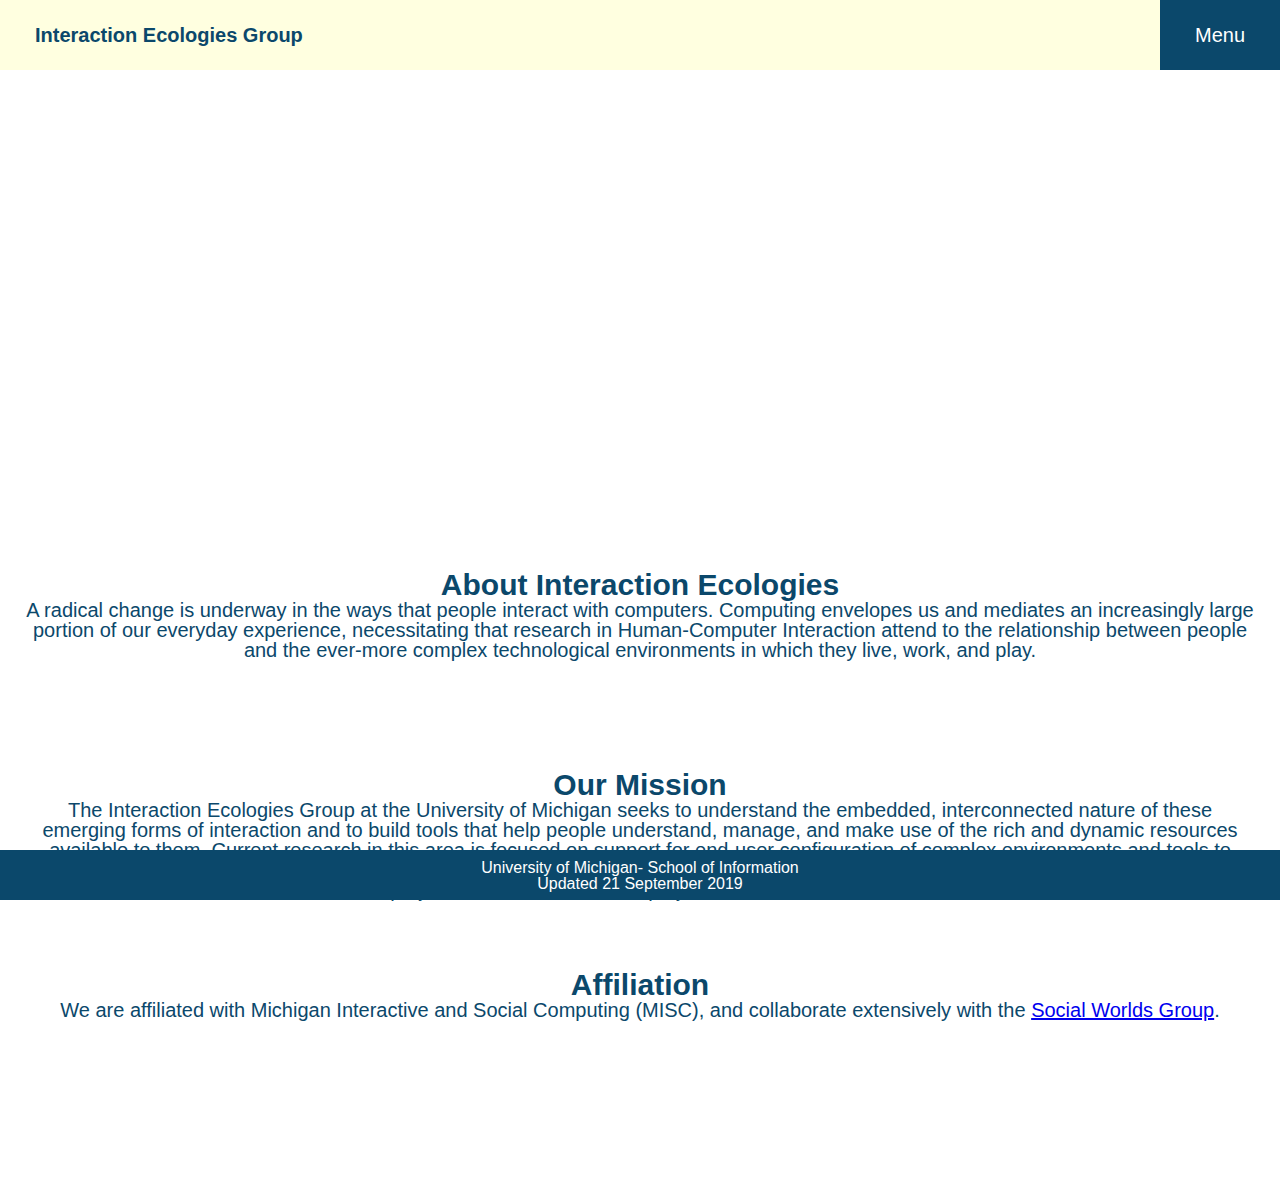
==== index.html @ 09652174 "index" ====
<!DOCTYPE html>
<html lang="en" dir="ltr">
  <head>
    <meta charset="utf-8">
    <link rel="stylesheet" type="text/css" href="css/html5_reset.css">
    <link rel="stylesheet" type="text/css" href="css/style_r.css">
    <title>Interaction Ecologies Group</title>
  </head>
  <body>
    <div class="skip"><a href="#main">Skip to Main Content</a></div>
    <div class="container">
    <div class="nav">
      <nav>
        <ul>
          <li class="home"><a href="index.html">Home</a></li>
          <li class="team"><a href="team.html">Team Members</a></li>
          <li class="projects"><a href="project.html">Projects and Publications</a></li>
          <li class="project1"><a href="project1.html">Project 1</a></li>
        </ul>

        <p>Interaction Ecologies Group</p>
      </nav>
    </div>

    <div class="dropdown">
      <div class="dropcontent">
        <button class="menu-btn">Menu</button>
        <div class="menu">
          <ul>
            <li class="home"><a href="index.html">Home</a></li>
            <li class="team"><a href="team.html">Team Members</a></li>
            <li class="projects"><a href="project.html">Projects and Publications</a></li>
            <li class="project1"><a href="project1.html">Project 1</a></li>
          </ul>
        </div>
      </div>
    </div>

    <header id="main">
    <a id="home"></a>
    <h1>Interaction Ecologies Group</h1>
    </header>
    <!-- <div class="index_pic">
      <img src="images/indextrees.jpg" class="indextrees" alt="picture of North Quad"/>
    </div> -->
    <div class="fraction">
      <div class="about">
        <h2>About Interaction Ecologies</h2>
        <p>A radical change is underway in the ways that people interact with computers. Computing envelopes us and mediates an increasingly large portion of our everyday experience, necessitating that research in Human-Computer Interaction attend to the relationship between people and the ever-more complex technological environments in which they live, work, and play.</p>
      </div>
      <div class="us">
        <h3>Our Mission</h3>
        <p>The Interaction Ecologies Group at the University of Michigan seeks to understand the embedded, interconnected nature of these emerging forms of interaction and to build tools that help people understand, manage, and make use of the rich and dynamic resources available to them. Current research in this area is focused on support for end-user configuration of complex environments and tools to allow designers to rapidly prototype and test ubiquitous computing applications. Relevant publications and information about current projects can be found on the project members’ websites.</p>
      </div>
      <div class="affiliation">
        <h4>Affiliation</h4>
        <p>We are affiliated with Michigan Interactive and Social Computing (MISC), and collaborate extensively with the
          <a href="https://socialworldsresearch.org/">Social Worlds Group</a>.</p>
        </div>
      </div>
    <footer>
      <p>University of Michigan- School of Information<br/>
        Updated 21 September 2019</p>
    </footer>
  </div>
  </body>
</html>
---- css/style_r.css ----
/* Mobile view */
body {
  font-family: 'Roboto', sans-serif;
  margin: 0;
  padding: 0;
  width: 100%;
  margin-bottom: 80px;
}

.container {
  display: grid;
  grid-template-columns: 5px auto 5px ;
  /* 5px auto 5px */
  grid-template-rows: 70px 500px 1fr 40px;
/* 5px 70px 150px 200px 1fr 40px 5px */
/* 5px 70px auto auto auto auto 100px */
}

.nav {
  grid-column: 1 / -1;
  grid-row: 1 / auto;
  background-color: #ffffe0;
}

nav p{
  /* text-align: center;
  display: inline-block;
  position: absolute;
  color: #0B486B;
  font-weight: bold;
  font-size: 20px;
  padding-left: 8px; */

  grid-column: -1 / 1;
  grid-row: 1/auto;
  /* top: 0px;
  left: 0px; */
  display: inline-block;
  position: absolute;
  color: #0B486B;
  font-weight: bold;
  font-size: 20px;
  padding-left: 35px;
  padding-top: 25px;

}

nav ul{
  display: none;
}

.dropcontent{
  position: absolute;
  /* right: 5px;
  height: 70px; */
  top: 0px;
  right: 0px;
  display: inline-block;
  padding: 0;
}

.menu-btn{
  background-color: #0B486B;
  color: white;
  font-size: 20px;
  border: none;
  height: 70px;
  width: 120px;
  padding: 0;
}

.menu{
  display: none;
  position: absolute;
  background-color: white;
  box-shadow: 0px 8px 16px 0px rgba(0,0,0,0.2);
  z-index: 1;
  padding: 10px 10px;
}

.menu li{
  list-style-type: none;
  /* display: block; */
  padding: 0;
}
.menu a{
  color: #0B486B;
  display: block;
  padding: 5px 0;
}

.dropcontent:hover .menu{
  display: block;
}

.dropdown li.homenav, .dropdown li.educnav, .dropdown li.expernav, .dropdown li.gallnav {
  background-color: yellow;
  border-color: #0B486B;
}

.skip a{
  background: #0B486B;
  color: white;
  padding: 6px;
  position: absolute;
  top: -40px;
  -webkit-transition: top 1s ease-out;
  transition: top 1s ease-in;
  z-index: 1;
}

.skip a:focus{
  top: 0px;
}

*:focus{
  border: 2px solid #0B486B;
}

header{
  grid-column: 1/-1;
  grid-row: 2/auto;
  background-image: url('../images/indextrees.jpg');
  min-height: 300px;
  background-attachment: fixed;
  background-position: center;
  background-repeat: no-repeat;
  background-size: cover;
  margin-bottom: 30px;
}

h1 {
  display: none;
}

.fraction{
  display: grid;
  grid-template-columns: 1fr;
  grid-template-rows: 200px 200px 100px;
}

.about{
  grid-column: 1/ -1;
  grid-row: 1 / auto;
  color: #0B486B;
  text-align: center;
  font-size: 30px;
}

.about p{
  padding-left: 20px;
  padding-right: 20px;
  font-size: 20px;
}

.us {
  grid-column: 1/ -1;
  grid-row: 2 / auto;
  color: #0B486B;
  text-align: center;
  font-size: 30px;
}

.us p{
  padding-left: 20px;
  padding-right: 20px;
  font-size: 20px;
}

.affiliation {
  grid-column: 1/ -1;
  grid-row: 3 / auto;
  color: #0B486B;
  text-align: center;
  font-size: 30px;
}

.affiliation p{
  padding-left: 20px;
  padding-right: 20px;
  font-size: 20px;
}

footer{
  grid-column: 2/ span 1;
  grid-row: 7 / span 1;
  background-color: #0B486B;
  color: white;
  text-align: center;
  position: fixed;
  left: 0;
  bottom: 0;
  width: 100%;
  height: 40px;
  padding-top: 10px;
}

/* End of mobile view */

/* Desktop View */
@media screen and (min-width: 900px) {
  .container {
    /* display: grid;
    grid-template-columns: 5% auto 5%;
    grid-template-rows: 100px 500px 1fr 70px; */
  }
}
/* End of desktop view */
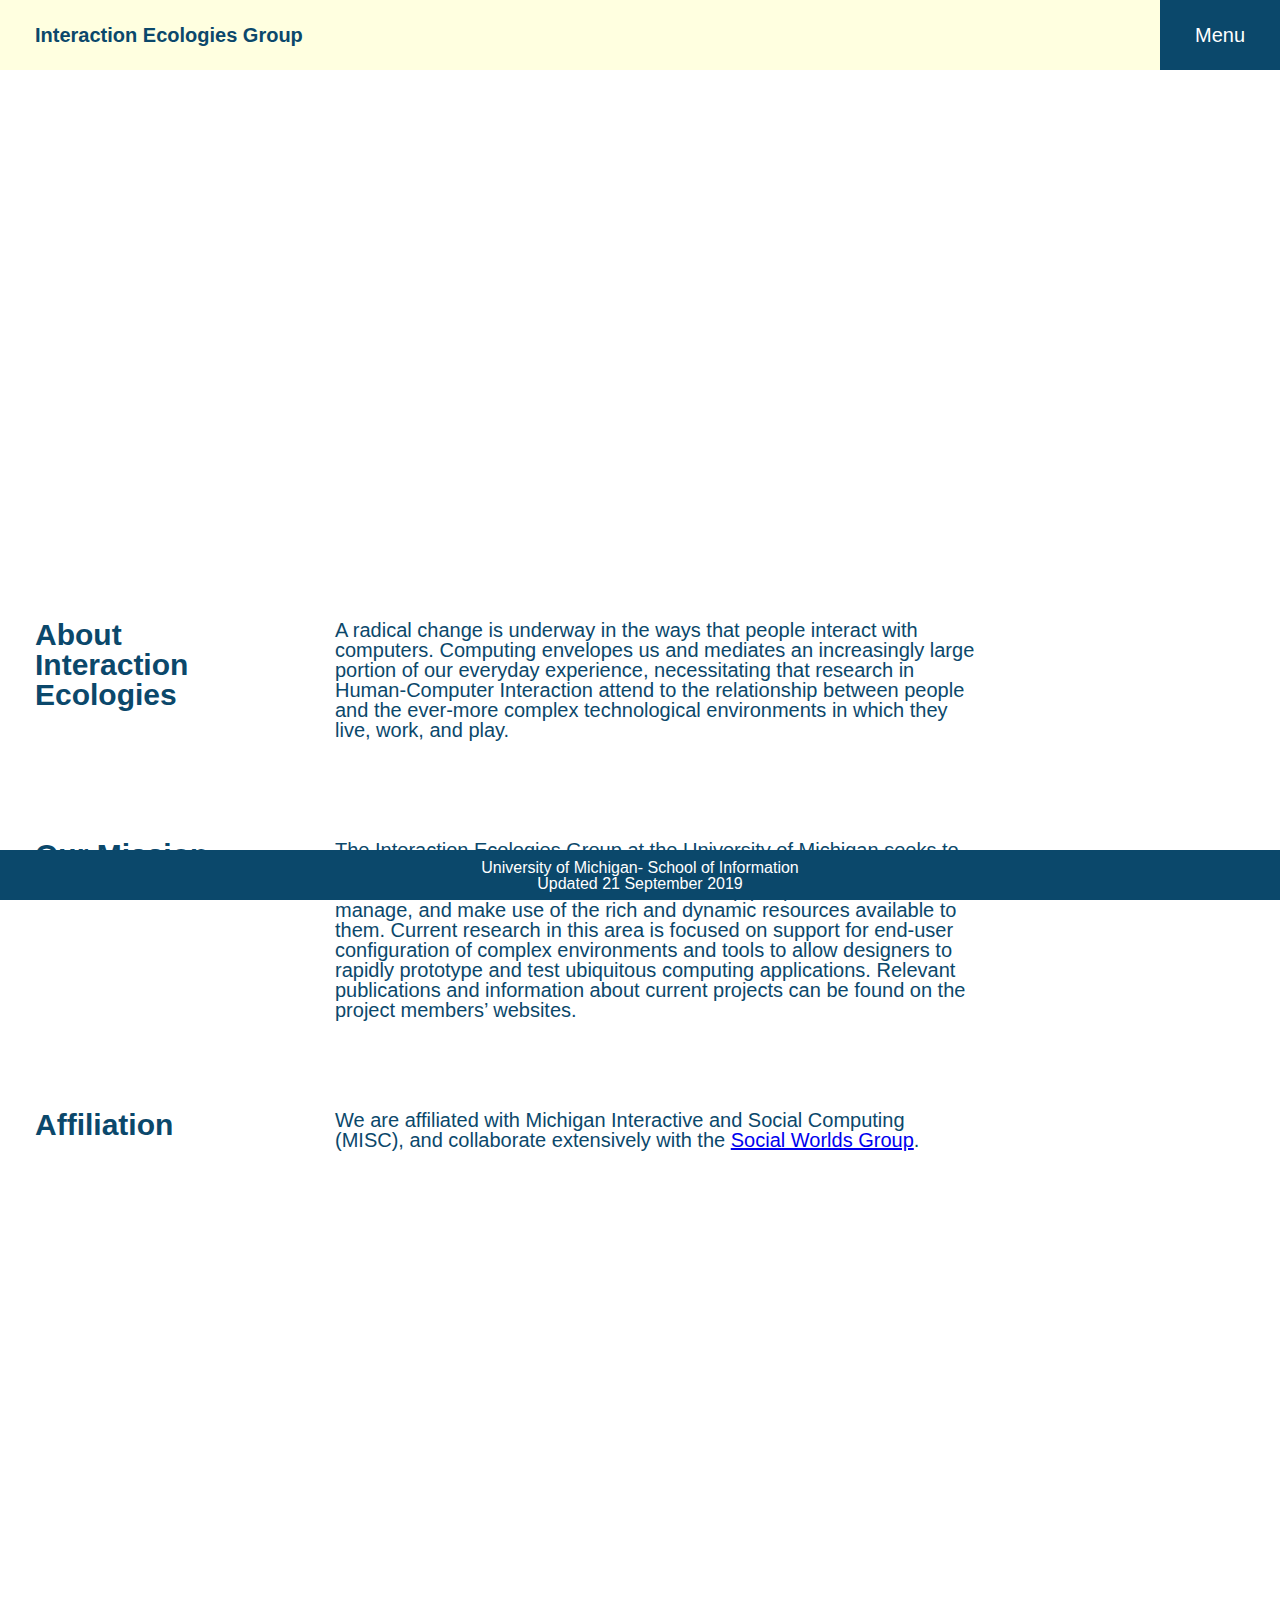
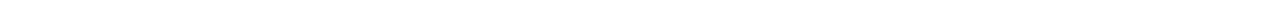
==== commit 7c474209: "new" ====
--- a/index.html
+++ b/index.html
@@ -36,14 +36,14 @@
       </div>
     </div>
 
-    <header id="main">
+    <header id="index_main">
     <a id="home"></a>
     <h1>Interaction Ecologies Group</h1>
     </header>
     <!-- <div class="index_pic">
       <img src="images/indextrees.jpg" class="indextrees" alt="picture of North Quad"/>
     </div> -->
-    <div class="fraction">
+    <div class="index_fraction">
       <div class="about">
         <h2>About Interaction Ecologies</h2>
         <p>A radical change is underway in the ways that people interact with computers. Computing envelopes us and mediates an increasingly large portion of our everyday experience, necessitating that research in Human-Computer Interaction attend to the relationship between people and the ever-more complex technological environments in which they live, work, and play.</p>
--- a/css/style_r.css
+++ b/css/style_r.css
@@ -23,13 +23,6 @@
 }
 
 nav p{
-  /* text-align: center;
-  display: inline-block;
-  position: absolute;
-  color: #0B486B;
-  font-weight: bold;
-  font-size: 20px;
-  padding-left: 8px; */
 
   grid-column: -1 / 1;
   grid-row: 1/auto;
@@ -51,8 +44,6 @@
 
 .dropcontent{
   position: absolute;
-  /* right: 5px;
-  height: 70px; */
   top: 0px;
   right: 0px;
   display: inline-block;
@@ -93,8 +84,8 @@
   display: block;
 }
 
-.dropdown li.homenav, .dropdown li.educnav, .dropdown li.expernav, .dropdown li.gallnav {
-  background-color: yellow;
+.dropcontent li.home:hover, .dropcontent li.team:hover, .dropcontent li.projects:hover, .dropcontent li.project1:hover {
+  background-color: #ffffe0;
   border-color: #0B486B;
 }
 
@@ -117,7 +108,7 @@
   border: 2px solid #0B486B;
 }
 
-header{
+#index_main{
   grid-column: 1/-1;
   grid-row: 2/auto;
   background-image: url('../images/indextrees.jpg');
@@ -129,14 +120,15 @@
   margin-bottom: 30px;
 }
 
-h1 {
+#index_main h1 {
   display: none;
 }
 
-.fraction{
+.index_fraction{
   display: grid;
   grid-template-columns: 1fr;
-  grid-template-rows: 200px 200px 100px;
+  grid-template-rows: 200px 250px 200px;
+  grid-row-gap: 20px;
 }
 
 .about{
@@ -145,11 +137,18 @@
   color: #0B486B;
   text-align: center;
   font-size: 30px;
+  padding-top: 50px;
+}
+
+.about h2{
+  padding-left: 30px;
+  padding-right: 30px;
+  padding-bottom: 5px;
 }
 
 .about p{
-  padding-left: 20px;
-  padding-right: 20px;
+  padding-left: 30px;
+  padding-right: 30px;
   font-size: 20px;
 }
 
@@ -159,11 +158,18 @@
   color: #0B486B;
   text-align: center;
   font-size: 30px;
+  padding-top: 50px;
+}
+
+.us h3{
+  padding-left: 30px;
+  padding-right: 30px;
+  padding-bottom: 5px;
 }
 
 .us p{
-  padding-left: 20px;
-  padding-right: 20px;
+  padding-left: 30px;
+  padding-right: 30px;
   font-size: 20px;
 }
 
@@ -173,17 +179,24 @@
   color: #0B486B;
   text-align: center;
   font-size: 30px;
+  padding-top: 50px;
+}
+
+.affiliation h4{
+  padding-left: 30px;
+  padding-right: 30px;
+  padding-bottom: 5px;
 }
 
 .affiliation p{
-  padding-left: 20px;
-  padding-right: 20px;
+  padding-left: 30px;
+  padding-right: 30px;
   font-size: 20px;
 }
 
 footer{
-  grid-column: 2/ span 1;
-  grid-row: 7 / span 1;
+  grid-column: 2/ auto;
+  grid-row: 4 / auto;
   background-color: #0B486B;
   color: white;
   text-align: center;
@@ -194,15 +207,120 @@
   height: 40px;
   padding-top: 10px;
 }
-
 /* End of mobile view */
 
 /* Desktop View */
 @media screen and (min-width: 900px) {
-  .container {
-    /* display: grid;
-    grid-template-columns: 5% auto 5%;
-    grid-template-rows: 100px 500px 1fr 70px; */
+
+  .about{
+    grid-column: 1/ -1;
+    grid-row: 1 / auto;
+    color: #0B486B;
+    text-align: center;
+    font-size: 30px;
+    display: grid;
+    grid-template-columns: 300px 700px;
+    grid-template-rows: 500px;
+  }
+
+  .about:hover, .us:hover, .affiliation:hover {
+    background-color: #ffffe0;
+    border-color: #0B486B;
+  }
+
+  .about h2{
+    grid-column: 1/auto;
+    grid-row: 1 / auto;
+    padding-left: 30px;
+    padding-right: 30px;
+    text-align: left;
+  }
+
+  .about p{
+    grid-column: 2/auto;
+    grid-row: 1 / auto;
+    padding-left: 30px;
+    padding-right: 30px;
+    font-size: 20px;
+    text-align: left;
+  }
+
+  .us {
+    grid-column: 1/ -1;
+    grid-row: 2 / auto;
+    color: #0B486B;
+    text-align: center;
+    font-size: 30px;
+    display: grid;
+    grid-template-columns: 300px 700px;
+    grid-template-rows: 500px;
+  }
+
+  .us h3{
+    grid-column: 1/auto;
+    grid-row: 1 / auto;
+    padding-left: 30px;
+    padding-right: 30px;
+    text-align: left;
+  }
+
+  .us p{
+    padding-left: 30px;
+    padding-right: 30px;
+    font-size: 20px;
+    grid-column: 2/auto;
+    grid-row: 1 / auto;
+    text-align: left;
+  }
+
+  .affiliation {
+    grid-column: 1/ -1;
+    grid-row: 3 / auto;
+    color: #0B486B;
+    text-align: center;
+    font-size: 30px;
+    display: grid;
+    grid-template-columns: 300px 700px;
+    grid-template-rows: 500px;
+  }
+
+  .affiliation h4{
+    /* float: left; */
+    grid-column: 1/auto;
+    grid-row: 1 / auto;
+    padding-left: 30px;
+    padding-right: 30px;
+    text-align: left;
+  }
+
+  .affiliation p{
+    padding-left: 30px;
+    padding-right: 30px;
+    font-size: 20px;
+    grid-column: 2/auto;
+    grid-row: 1 / auto;
+    text-align: left;
   }
 }
 /* End of desktop view */
+
+@media screen and (prefers-reduced-motion: reduce){
+  html{
+      scroll-behavior: auto;
+  }
+
+  .skip a{
+    background: white;
+    left: 0;
+    padding: 6px;
+    position: absolute;
+    top: -40px;
+    -webkit-transition: none !important;
+    transition: none !important;
+    z-index: 1;
+  }
+
+  .skip a:focus{
+    top:0;
+  }
+}
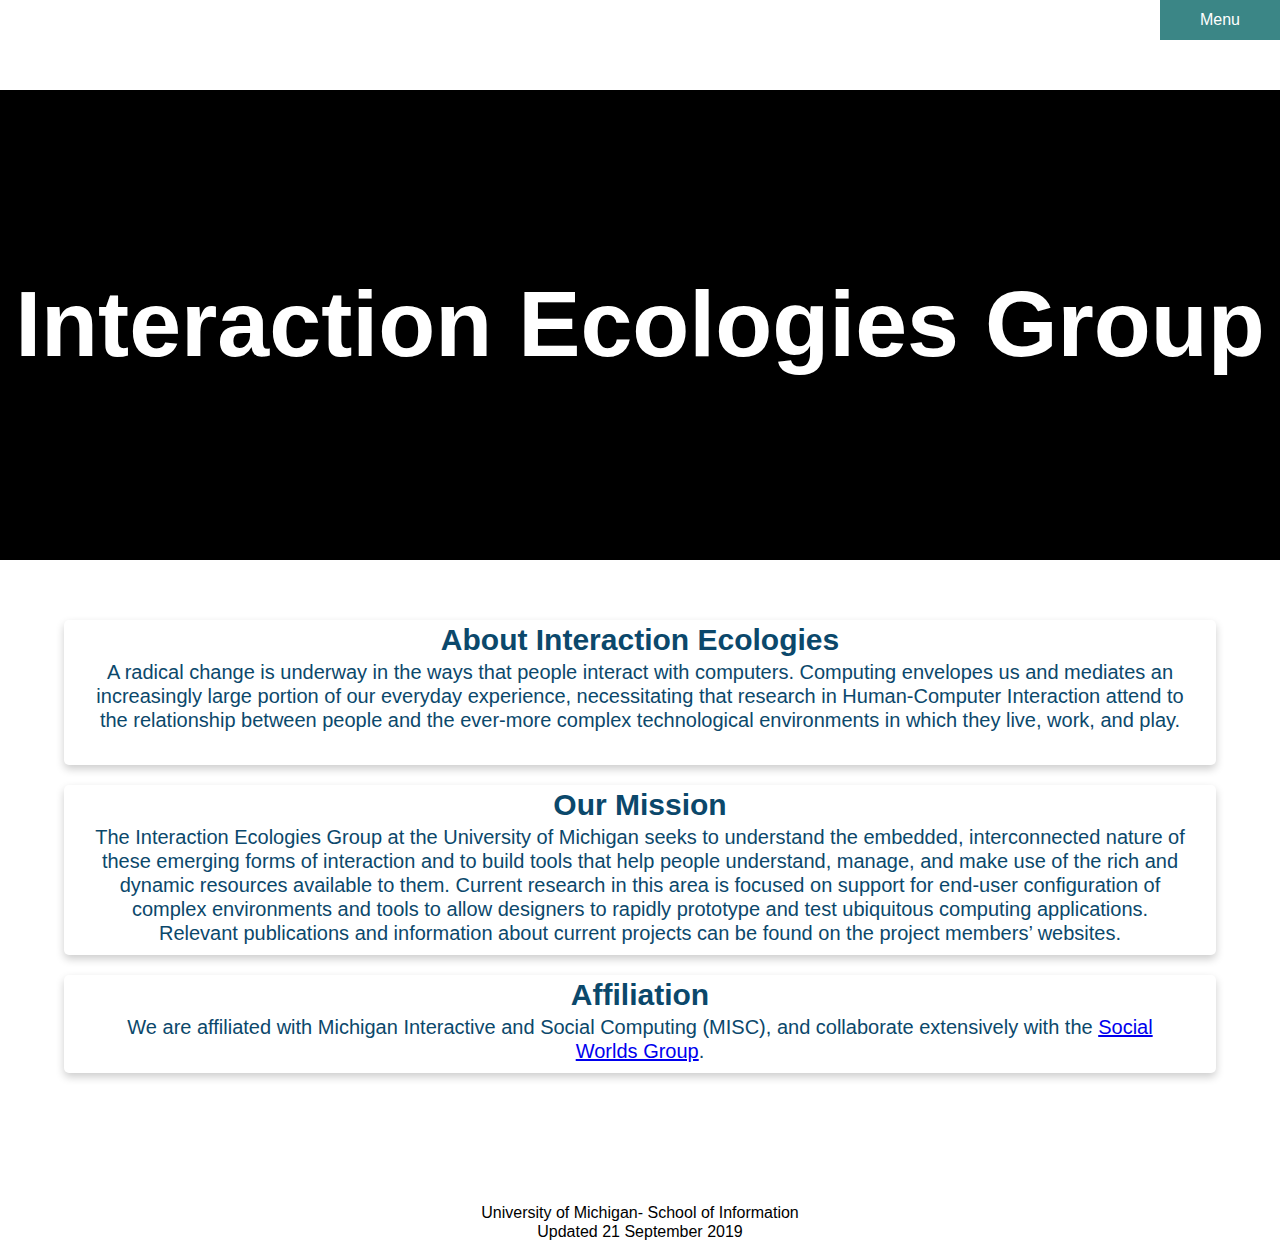
==== commit 49b8983b: "done" ====
--- a/index.html
+++ b/index.html
@@ -3,7 +3,7 @@
   <head>
     <meta charset="utf-8">
     <link rel="stylesheet" type="text/css" href="css/html5_reset.css">
-    <link rel="stylesheet" type="text/css" href="css/style_r.css">
+    <link rel="stylesheet" type="text/css" href="css/style.css">
     <title>Interaction Ecologies Group</title>
   </head>
   <body>
@@ -17,8 +17,6 @@
           <li class="projects"><a href="project.html">Projects and Publications</a></li>
           <li class="project1"><a href="project1.html">Project 1</a></li>
         </ul>
-
-        <p>Interaction Ecologies Group</p>
       </nav>
     </div>
 
@@ -37,22 +35,21 @@
     </div>
 
     <header id="index_main">
-    <a id="home"></a>
     <h1>Interaction Ecologies Group</h1>
     </header>
     <!-- <div class="index_pic">
       <img src="images/indextrees.jpg" class="indextrees" alt="picture of North Quad"/>
     </div> -->
     <div class="index_fraction">
-      <div class="about">
+      <div class="card about">
         <h2>About Interaction Ecologies</h2>
         <p>A radical change is underway in the ways that people interact with computers. Computing envelopes us and mediates an increasingly large portion of our everyday experience, necessitating that research in Human-Computer Interaction attend to the relationship between people and the ever-more complex technological environments in which they live, work, and play.</p>
       </div>
-      <div class="us">
+      <div class="card us">
         <h3>Our Mission</h3>
         <p>The Interaction Ecologies Group at the University of Michigan seeks to understand the embedded, interconnected nature of these emerging forms of interaction and to build tools that help people understand, manage, and make use of the rich and dynamic resources available to them. Current research in this area is focused on support for end-user configuration of complex environments and tools to allow designers to rapidly prototype and test ubiquitous computing applications. Relevant publications and information about current projects can be found on the project members’ websites.</p>
       </div>
-      <div class="affiliation">
+      <div class="card affiliation">
         <h4>Affiliation</h4>
         <p>We are affiliated with Michigan Interactive and Social Computing (MISC), and collaborate extensively with the
           <a href="https://socialworldsresearch.org/">Social Worlds Group</a>.</p>
--- a/css/style.css
+++ b/css/style.css
@@ -0,0 +1,768 @@
+/* Mobile view */
+body {
+  font-family: 'Open Sans', sans-serif;
+}
+:focus {
+  border: 2px solid black;
+}
+.container {
+  display: grid;
+  grid-template-columns: 5% auto 5%;
+  grid-template-rows: 70px 500px 1fr 40px;
+  grid-row-gap: 20px;
+}
+.nav {
+  grid-column: 1 / -1;
+  grid-row: 1 / auto;
+}
+header {
+  grid-column: 1 / -1;
+  grid-row: 2 / span 1;
+
+  font-size: 40pt;
+  color: white;
+  text-align: center;
+  /* Make h1 in the center */
+  display: grid;
+  grid-template-columns: 1fr;
+  grid-template-rows: 1fr;
+  align-items: center;
+  min-height: 300px;
+  background-attachment: fixed;
+  background-position: center;
+  background-repeat: no-repeat;
+  background-size: cover;
+  margin-bottom: 30px;
+  background-color:black;
+}
+#project-main {
+  background-image: url("../images/temp-background.jpg");
+}
+#index_main{
+  background-image: url('../images/indextrees.jpg');
+}
+.project1_title{
+	background-image: url("../images/background.jpg");
+}
+#project-content {
+  grid-column: 2 / span 1;
+  grid-row: 3 / span 1;
+
+  display: grid;
+  grid-row-gap: 20px;
+  grid-template-columns: 1fr;
+  grid-template-rows: 1fr 1fr 1fr 1fr 1fr 1fr;
+}
+#project-content img {
+  max-width: 100%;
+  border-top-left-radius: 10px;
+  border-top-right-radius: 10px;
+}
+#project-content h2 a {
+  text-decoration: none;
+  color: #3B8686;
+}
+#project-content h2 a:hover, #project-content h2 a:focus {
+  color: #79BD9A;
+}
+.project {
+  grid-column: 1 / -1;
+  margin: 0 auto;
+  box-shadow: 0 4px 12px 0 rgba(0,0,0,0.2);
+  transition: 0.3s;
+  width: 85%;
+  border-radius: 10px;
+}
+.project:hover, .project:focus {
+  box-shadow: 0 8px 24px 0 rgba(0,0,0,0.2);
+}
+.project h3, p, a {
+  padding-bottom: 10px;
+  line-height: 1.2;
+}
+.project h2 {
+  font-size: 50px;
+  font-family: 'Raleway', sans-serif;
+}
+.project h3 {
+  font-size: 20px;
+  color: #252525;
+}
+.card-text {
+  padding: 20px;
+  color: #252525;
+}
+.publication-links p {
+  margin-bottom: 10px;
+}
+.publication-links a {
+  text-decoration: none;
+  color: white;
+  background-color: #0B486B;
+  padding: 10px;
+  border-radius: 10px;
+}
+.publication-links a:hover, .publication-links a:focus {
+  background-color: #3B8686;
+  color: white;
+}
+#project-footer {
+  text-align: center;
+  padding: 10px;
+}
+#project-social {
+  grid-row: 1 / span 1;
+}
+#project-stone {
+  grid-row: 2 / span 1;
+}
+#project-house {
+  grid-row: 3 / span 1;
+}
+#project-eco {
+  grid-row: 4 / span 1;
+}
+#project-trace {
+  grid-row: 5 / span 1;
+}
+#project-talking {
+  grid-row: 6 / span 1;
+}
+#project-footer {
+  grid-column: 2 / span 1;
+  grid-row: 4 / span 1;
+}
+
+nav ul{
+  display: none;
+}
+
+.dropcontent{
+  position: absolute;
+  top: 0px;
+  right: 0px;
+  display: inline-block;
+
+}
+.menu-btn{
+  background-color: #3B8686;
+  color: white;
+  font-size: 16px;
+  border: none;
+  height: 40px;
+  width: 120px;
+}
+
+.menu{
+  display: none;
+  position: absolute;
+  background-color: white;
+  box-shadow: 0px 8px 16px 0px rgba(0,0,0,0.2);
+  z-index: 1;
+  /* padding: 10px 10px; */
+  grid-row: 1 / span 1;
+  grid-column: 1 / auto;
+}
+
+.menu li{
+  list-style-type: none;
+}
+.menu a{
+  color: #3B8686;
+  display: block;
+  text-decoration: none;
+  padding: 10px 10px;
+}
+.menu a:hover, .menu a.active {
+  color: white;
+  background-color: #79BD9A;
+}
+
+.dropcontent:hover .menu, .dropcontent:focus .menu{
+  display: block;
+}
+
+/* .dropdown li.homenav, .dropdown li.educnav, .dropdown li.expernav, .dropdown li.gallnav {
+  background-color: yellow;
+  border-color: #3B8686;
+} */
+
+nav p{
+  grid-column: -1 / 1;
+  grid-row: 1/auto;
+  /* top: 0px;
+  left: 0px; */
+  display: block;
+  position: relative;
+  color: #3B8686;
+  font-weight: bold;
+  font-size: 20px;
+}
+
+.skip a{
+  background: #3B8686;
+  color: white;
+  padding: 6px;
+  position: absolute;
+  top: -40px;
+  -webkit-transition: top 1s ease-out;
+  transition: top 1s ease-in;
+  z-index: 1;
+}
+
+.skip a:focus{
+  top: 0px;
+}
+
+*:focus{
+  border: 2px solid #3B8686;
+}
+#top-title {
+  text-decoration: none;
+  color: #3B8686;
+}
+
+/*mark{
+	background-color: #0B486B;
+	color: white;
+	border-spacing: 10px;
+}*/
+
+/* .project1_title h1{
+	padding-top: 200px;
+	font-weight: bold;
+} */
+
+.project1_page_content{
+	/*grid-column: 2/ span 1;
+	grid-row: 3/ span 1;*/
+	display: grid;
+	grid-template-columns: 1fr;
+	grid-template-rows: .7fr .75fr .5fr;
+  grid-row-gap: 25px;
+}
+.abstract{
+	grid-row: 1/ span 1;
+	grid-column: 1/ span 1;
+	color: #0B486B;
+	padding-bottom: 20px;
+	text-align: center;
+  box-shadow: 0 4px 8px 0 rgba(0,0,0,0.2);
+  transition: 0.3s;
+  width: 90%;
+  border-radius: 5px;
+  padding-left: 5px;
+  padding-right: 5px;
+}
+.video{
+	grid-row: 2/ span 1;
+	grid-column: 1/ span 1;
+	text-align: center;
+  box-shadow: 0 4px 8px 0 rgba(0,0,0,0.2);
+  transition: 0.3s;
+  width: 90%;
+  border-radius: 5px;
+}
+.talk a:link, .talk a:visited {
+  background-color: #0B486B;
+  color: white;
+  padding: 14px 25px;
+  text-align: center;
+  text-decoration: none;
+  display: inline-block;
+}
+
+.talk a:hover, .talk a:active {
+  background-color: #3B8686;
+}
+
+.talk{
+	grid-row: 3/ span 1;
+	grid-column: 1/ span 1;
+	text-align: center;
+	padding-top: 20px;
+  box-shadow: 0 4px 8px 0 rgba(0,0,0,0.2);
+  transition: 0.3s;
+  width: 90%;
+  border-radius: 5px;
+}
+
+.abstract h2{
+	color: #3B8686;
+	padding-bottom: 20px;
+	font-size: 24px;
+	text-decoration: underline;
+}
+.video h2{
+	padding-top: 20px;color: #3B8686;
+	padding-bottom: 20px;
+	font-size: 24px;
+	text-decoration: underline;
+}
+
+.talk h2{
+	color: #3B8686;
+	padding-bottom: 20px;
+	font-size: 24px;
+	text-decoration: underline;
+}
+footer{
+	grid-row: -1/ span 1;
+	grid-column: 1/ -1;
+}
+#project-title {
+  grid-column: 1 / -1;
+  grid-row: 2 / span 1;
+
+  color: white;
+  text-align: center;
+  /* Make h1 in the center */
+  display: grid;
+  grid-template-columns: 1fr;
+  grid-template-rows: 1fr;
+  align-items: center;
+  line-height: 50px;
+
+  /* Parallax effect */
+  background-image: url("../images/team-trees.jpg");
+  min-height: 300px;
+  background-attachment: fixed;
+  background-position: center;
+  background-repeat: no-repeat;
+  background-size: cover;
+  margin-bottom: 30px;
+}
+
+#project-title h1 {
+  font-size: 40pt;
+}
+
+#email {
+  text-decoration: none;
+  font-size: 17pt;
+  color: white;
+  font-weight: 100;
+}
+
+#email:hover, #email:focus {
+  color: #CFF09E;
+}
+#project-title header a {
+  font-size: 40pt;
+  grid-row: 2;
+}
+
+.team-grid {
+  grid-column: 2 / span 1;
+  grid-row: 3 / span 1;
+
+  display: grid;
+  grid-row-gap: 30px;
+  grid-template-rows: 425px 425px 425px 425px 425px 425px;
+}
+
+#mark-newman {
+  grid-row: 1;
+}
+
+#rayoung-yang {
+  grid-row: 2;
+}
+
+#gaurav-paruthi {
+  grid-row: 3;
+}
+
+#tao-dong {
+  grid-row: 4;
+}
+
+#yung-ju-chang {
+  grid-row: 5;
+}
+
+#chuan-che-huang {
+  grid-row: 6;
+}
+
+.people img {
+  display: block;
+  margin-left: auto;
+  margin-right: auto;
+  height: 220px;
+  width: 100%;
+  box-shadow: 0 4px 12px 0 rgba(0,0,0,0.2);
+  border-top-left-radius: 10px;
+  border-top-right-radius: 10px;
+}
+}
+
+.paragraph {
+  text-align: center;
+  color: #252525;
+}
+.paragraph h2, p {
+  text-align: center;
+}
+
+.people {
+  grid-column: 1 / -1;
+  margin: 0 auto;
+  box-shadow: 0 4px 12px 0 rgba(0,0,0,0.2);
+  transition: 0.3s;
+  width: 70%;
+  border-radius: 10px;
+}
+.people:hover, .people:focus {
+  box-shadow: 0 8px 24px 0 rgba(0,0,0,0.2);
+}
+.people h3, p, a {
+  padding-bottom: 10px;
+  line-height: 1.2;
+}
+.people h2 {
+  font-size: 30px;
+  font-family: 'Raleway', sans-serif;
+}
+.people h3 {
+  font-size: 20px;
+  color: #252525;
+}
+.people a {
+  text-decoration: none;
+  color: #3B8686;
+}
+
+.people a:hover, .people a:focus {
+  color: #79BD9A;
+}
+.icons {
+  padding-left: 7px;
+  padding-top: 17px;
+}
+.icons a {
+  text-decoration: none;
+  color: white;
+  background-color: #0B486B;
+  padding: 11px;
+  border-radius: 10px;
+}
+
+.icons a:hover, .icons a:focus {
+  background-color: #3B8686;
+  color: white;
+  box-shadow: 0 4px 7px 0 rgba(0,0,0,0.2);
+}
+
+.index_fraction{
+  grid-column: 1/-1;
+  grid-row: 3/auto;
+  display: grid;
+  grid-template-columns: 1fr;
+  grid-template-rows: .75fr 1fr .25fr;
+  grid-row-gap: 20px;
+}
+.card {
+  text-align: center;
+  display: block;
+  margin-left: auto;
+  margin-right: auto;
+  box-shadow: 0 4px 8px 0 rgba(0,0,0,0.2);
+  transition: 0.3s;
+  width: 90%;
+  border-radius: 5px;
+}
+.about{
+  grid-column: 1/ -1;
+  grid-row: 1 / auto;
+  color: #0B486B;
+  text-align: center;
+  font-size: 20px;
+}
+
+.about h2{
+  padding-top: 5px;
+}
+
+.about p{
+  font-size: 17px;
+  padding-left: 5px;
+  padding-right: 5px;
+}
+
+.us {
+  grid-column: 1/ -1;
+  grid-row: 2 / auto;
+  color: #0B486B;
+  text-align: center;
+  font-size: 20px;
+}
+
+.us h3{
+  padding-top: 5px;
+}
+
+.us p{
+  font-size: 17px;
+  padding-left: 5px;
+  padding-right: 5px;
+}
+
+.affiliation {
+  grid-column: 1/ -1;
+  grid-row: 3 / auto;
+  color: #0B486B;
+  text-align: center;
+  font-size: 20px;
+}
+
+.affiliation h4{
+  padding-top: 5px;
+}
+
+.affiliation p{
+  font-size: 17px;
+  padding-left: 5px;
+  padding-right: 5px;
+}
+/* End of mobile view */
+
+/* Desktop View */
+@media screen and (min-width: 800px) {
+  .container {
+    grid-template-columns: 5% auto 5%;
+    grid-template-rows: 60px 500px 1fr 70px;
+    grid-row-gap: 30px;
+  }
+  h1 {
+    font-size: 70pt;
+  }
+  #project-title h1 {
+    font-size: 70pt;
+  }
+  #project-content {
+    grid-column: 2 / span 1;
+    grid-row: 3 / span 1;
+
+    grid-row-gap: 20px;
+    grid-template-columns: 1fr 1fr;
+    grid-template-rows: 1fr 1fr 1fr;
+  }
+  #project-social {
+    grid-column: 1 / span 1;
+    grid-row: 1 / span 1;
+  }
+  #project-stone {
+    grid-column: 2 / span 1;
+    grid-row: 1 / span 1;
+  }
+  #project-house {
+    grid-column: 1 / span 1;
+    grid-row: 2 / span 1;
+  }
+  #project-eco {
+    grid-column: 2 / span 1;
+    grid-row: 2 / span 1;
+  }
+  #project-trace {
+    grid-column: 1 / span 1;
+    grid-row: 3 / span 1;
+  }
+  #project-talking {
+    grid-column: 2 / span 1;
+    grid-row: 3 / span 1;
+  }
+  .project1_page_content{
+  grid-column: 2/ span 1;
+  grid-row: 3/ span 1;
+  display: grid;
+  grid-template-columns: 1fr 1fr;
+  grid-column-gap: 25px;
+  grid-row-gap: 25px;
+  grid-template-rows: .5fr .5fr;
+  }
+
+  .abstract{
+  text-align: center;
+  display: block;
+  margin-left: auto;
+  margin-right: auto;
+  box-shadow: 0 4px 8px 0 rgba(0,0,0,0.2);
+  transition: 0.3s;
+  width: 90%;
+  border-radius: 5px;
+}
+
+  .abstract h2{
+    padding-top: 5%;
+  }
+  .abstract p {
+    padding-top: 25px;
+    padding-left: 25px;
+    padding-right: 25px;
+    text-align: center;
+  }
+  .video{
+    grid-row: 1/ span 1;
+    grid-column: 2/ span 1;
+    margin-left: auto;
+    margin-right: auto;
+    box-shadow: 0 4px 8px 0 rgba(0,0,0,0.2);
+    transition: 0.3s;
+    width: 90%;
+    border-radius: 5px;
+  }
+  iframe{
+    width: 70%;
+  }
+  .talk{
+  grid-row: 2/ span 1;
+  grid-column: 1/ span 2;
+  text-align: center;
+  margin-left: auto;
+  margin-right: auto;
+  padding-top: 20px;
+  box-shadow: 0 4px 8px 0 rgba(0,0,0,0.2);
+  transition: 0.3s;
+  width: 90%;
+  height: 70%;
+  border-radius: 5px;
+
+}
+.team-grid {
+grid-column: 2 / span 1;
+grid-row: 3 / span 1;
+
+display: grid;
+grid-template-columns: 50% 50%;
+grid-row-gap: 30px;
+grid-template-rows: 425px 425px 425px;
+}
+
+#mark-newman {
+grid-column: 1;
+grid-row: 1;
+}
+
+#rayoung-yang {
+grid-column: 2;
+grid-row: 1;
+}
+
+#gaurav-paruthi {
+grid-column: 1;
+grid-row: 2;
+}
+
+#tao-dong {
+grid-column: 2;
+grid-row: 2;
+}
+
+#yung-ju-chang {
+grid-column: 1;
+grid-row: 3;
+}
+
+#chuan-che-huang {
+grid-column: 2;
+grid-row: 3;
+}
+
+.people img {
+display: block;
+margin-left: auto;
+margin-right: auto;
+height: 220px;
+width: 100%;
+box-shadow: 0 4px 12px 0 rgba(0,0,0,0.2);
+border-top-left-radius: 10px;
+border-top-right-radius: 10px;
+}
+
+#email {
+font-size: 23pt;
+color: white;
+font-weight: 100;
+}
+
+.index_fraction{
+  grid-template-columns: 1fr;
+  grid-template-rows: .85fr 1fr .40fr;
+  grid-row-gap: 20px;
+}
+.about{
+  grid-column: 1/ -1;
+  grid-row: 1 / auto;
+  color: #0B486B;
+  text-align: center;
+  font-size: 30px;
+}
+
+.about h2{
+  padding-top: 5px;
+}
+
+.about p{
+  padding-left: 30px;
+  padding-right: 30px;
+  font-size: 20px;
+  padding-top: 5px;
+}
+
+.us {
+  color: #0B486B;
+  text-align: center;
+  font-size: 30px;
+}
+
+.us h3{
+  padding-top: 5px;
+}
+
+.us p{
+  padding-left: 30px;
+  padding-right: 30px;
+  font-size: 20px;
+  padding-top: 5px;
+}
+
+.affiliation {
+  color: #0B486B;
+  text-align: center;
+  font-size: 30px;
+}
+
+.affiliation h4{
+  padding-top: 5px;
+}
+
+.affiliation p{
+  padding-left: 30px;
+  padding-right: 30px;
+  font-size: 20px;
+  padding-top: 5px;
+}
+}
+/* End of desktop view */
+
+@media screen and (prefers-reduced-motion: reduce){
+  html{
+      scroll-behavior: auto;
+  }
+
+  .skip a{
+    background: white;
+    left: 0;
+    padding: 6px;
+    position: absolute;
+    top: -40px;
+    -webkit-transition: none !important;
+    transition: none !important;
+    z-index: 1;
+  }
+
+  .skip a:focus{
+    top:0;
+  }
+}
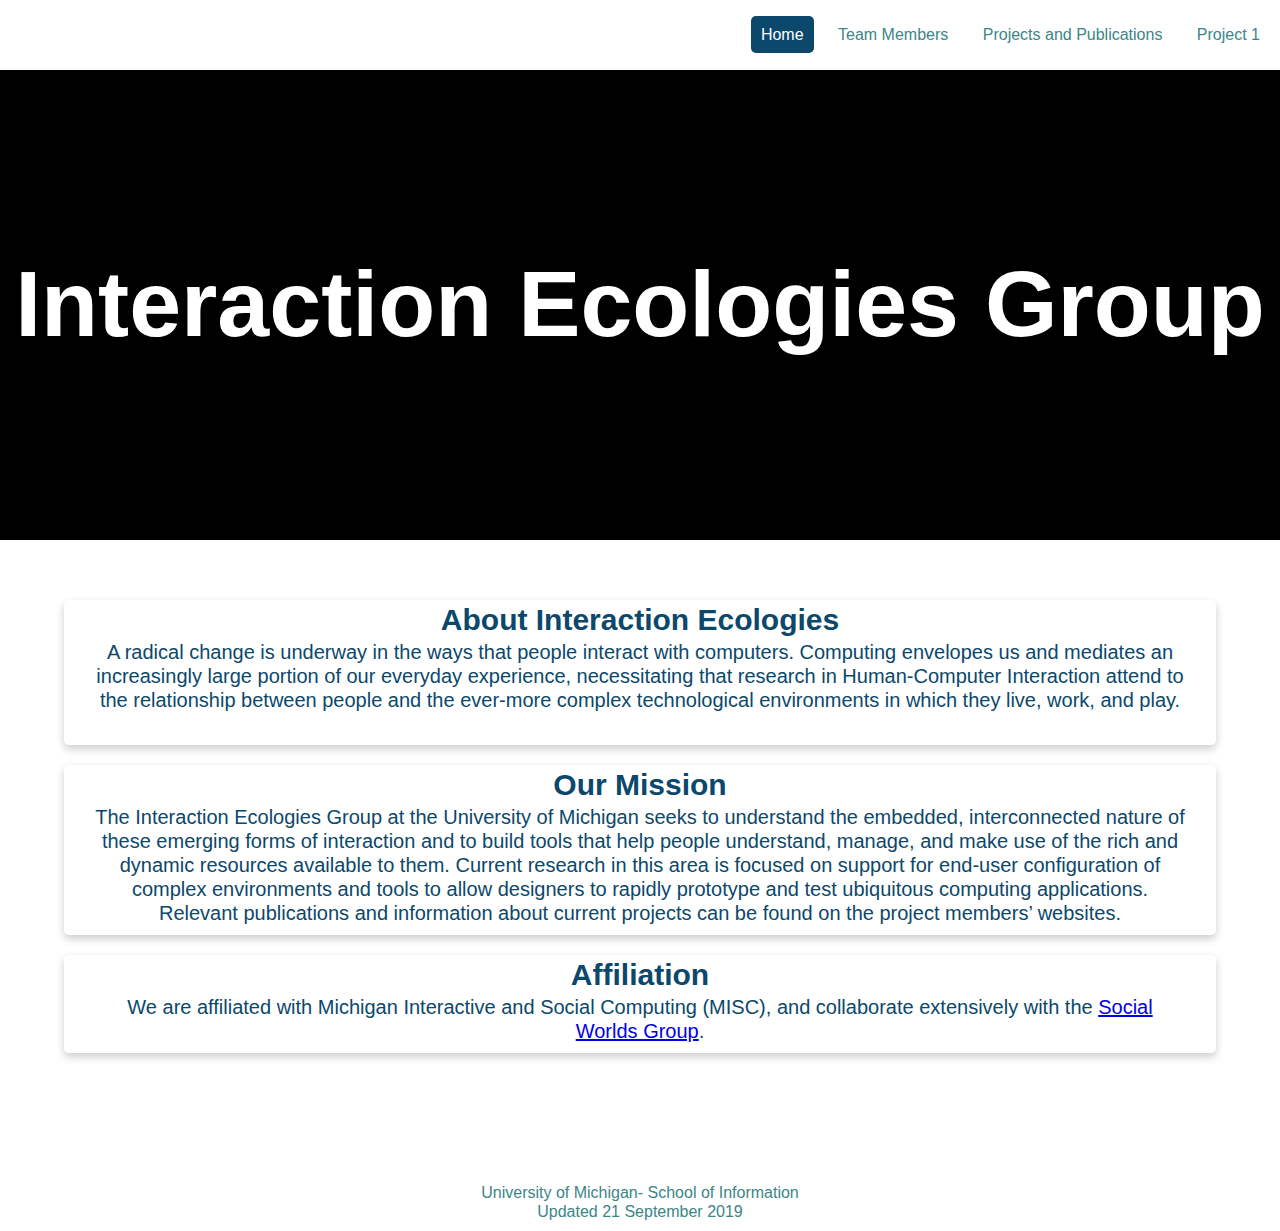
==== commit ce40515a: "Updated nav bar" ====
--- a/index.html
+++ b/index.html
@@ -12,7 +12,7 @@
     <div class="nav">
       <nav>
         <ul>
-          <li class="home"><a href="index.html">Home</a></li>
+          <li class="home"><a href="index.html" class="active">Home</a></li>
           <li class="team"><a href="team.html">Team Members</a></li>
           <li class="projects"><a href="project.html">Projects and Publications</a></li>
           <li class="project1"><a href="project1.html">Project 1</a></li>
@@ -25,7 +25,7 @@
         <button class="menu-btn">Menu</button>
         <div class="menu">
           <ul>
-            <li class="home"><a href="index.html">Home</a></li>
+            <li class="home"><a href="index.html" class="active">Home</a></li>
             <li class="team"><a href="team.html">Team Members</a></li>
             <li class="projects"><a href="project.html">Projects and Publications</a></li>
             <li class="project1"><a href="project1.html">Project 1</a></li>
--- a/css/style.css
+++ b/css/style.css
@@ -8,7 +8,7 @@
 .container {
   display: grid;
   grid-template-columns: 5% auto 5%;
-  grid-template-rows: 70px 500px 1fr 40px;
+  grid-template-rows: 40px 500px 1fr 40px;
   grid-row-gap: 20px;
 }
 .nav {
@@ -133,7 +133,7 @@
   grid-row: 4 / span 1;
 }
 
-nav ul{
+nav {
   display: none;
 }
 
@@ -149,7 +149,7 @@
   color: white;
   font-size: 16px;
   border: none;
-  height: 40px;
+  height: 60px;
   width: 120px;
 }
 
@@ -182,11 +182,6 @@
   display: block;
 }
 
-/* .dropdown li.homenav, .dropdown li.educnav, .dropdown li.expernav, .dropdown li.gallnav {
-  background-color: yellow;
-  border-color: #3B8686;
-} */
-
 nav p{
   grid-column: -1 / 1;
   grid-row: 1/auto;
@@ -221,17 +216,6 @@
   text-decoration: none;
   color: #3B8686;
 }
-
-/*mark{
-	background-color: #0B486B;
-	color: white;
-	border-spacing: 10px;
-}*/
-
-/* .project1_title h1{
-	padding-top: 200px;
-	font-weight: bold;
-} */
 
 .project1_page_content{
 	/*grid-column: 2/ span 1;
@@ -395,7 +379,6 @@
   border-top-left-radius: 10px;
   border-top-right-radius: 10px;
 }
-}
 
 .paragraph {
   text-align: center;
@@ -525,15 +508,59 @@
   padding-left: 5px;
   padding-right: 5px;
 }
+footer {
+  color: #3B8686;
+}
 /* End of mobile view */
 
 /* Desktop View */
 @media screen and (min-width: 800px) {
   .container {
     grid-template-columns: 5% auto 5%;
-    grid-template-rows: 60px 500px 1fr 70px;
+    grid-template-rows: 40px 500px 1fr 70px;
     grid-row-gap: 30px;
   }
+  nav{
+    display: block;
+    grid-column: 1/-1;
+    grid-row: 1/span 1;
+    margin-top: 25px;
+  }
+
+  nav ul{
+  display: block;
+  text-align: right;
+}
+nav li {
+  display: inline-block;
+  margin-right: 10px;
+}
+nav a {
+  text-decoration: none;
+  padding: 10px;
+  color: #3B8686;
+  border-radius: 5px;
+}
+nav a.active, nav a:hover {
+  color: white;
+  background-color: #0B486B;
+}
+
+.dropdown {
+  display: none;
+}
+#title-link {
+  position: absolute;
+  float: left;
+  top: 0;
+  margin-top: 25px;
+}
+#top-title {
+  background-color: white;
+}
+#top-title:hover {
+  color: #79BD9A;
+}
   h1 {
     font-size: 70pt;
   }
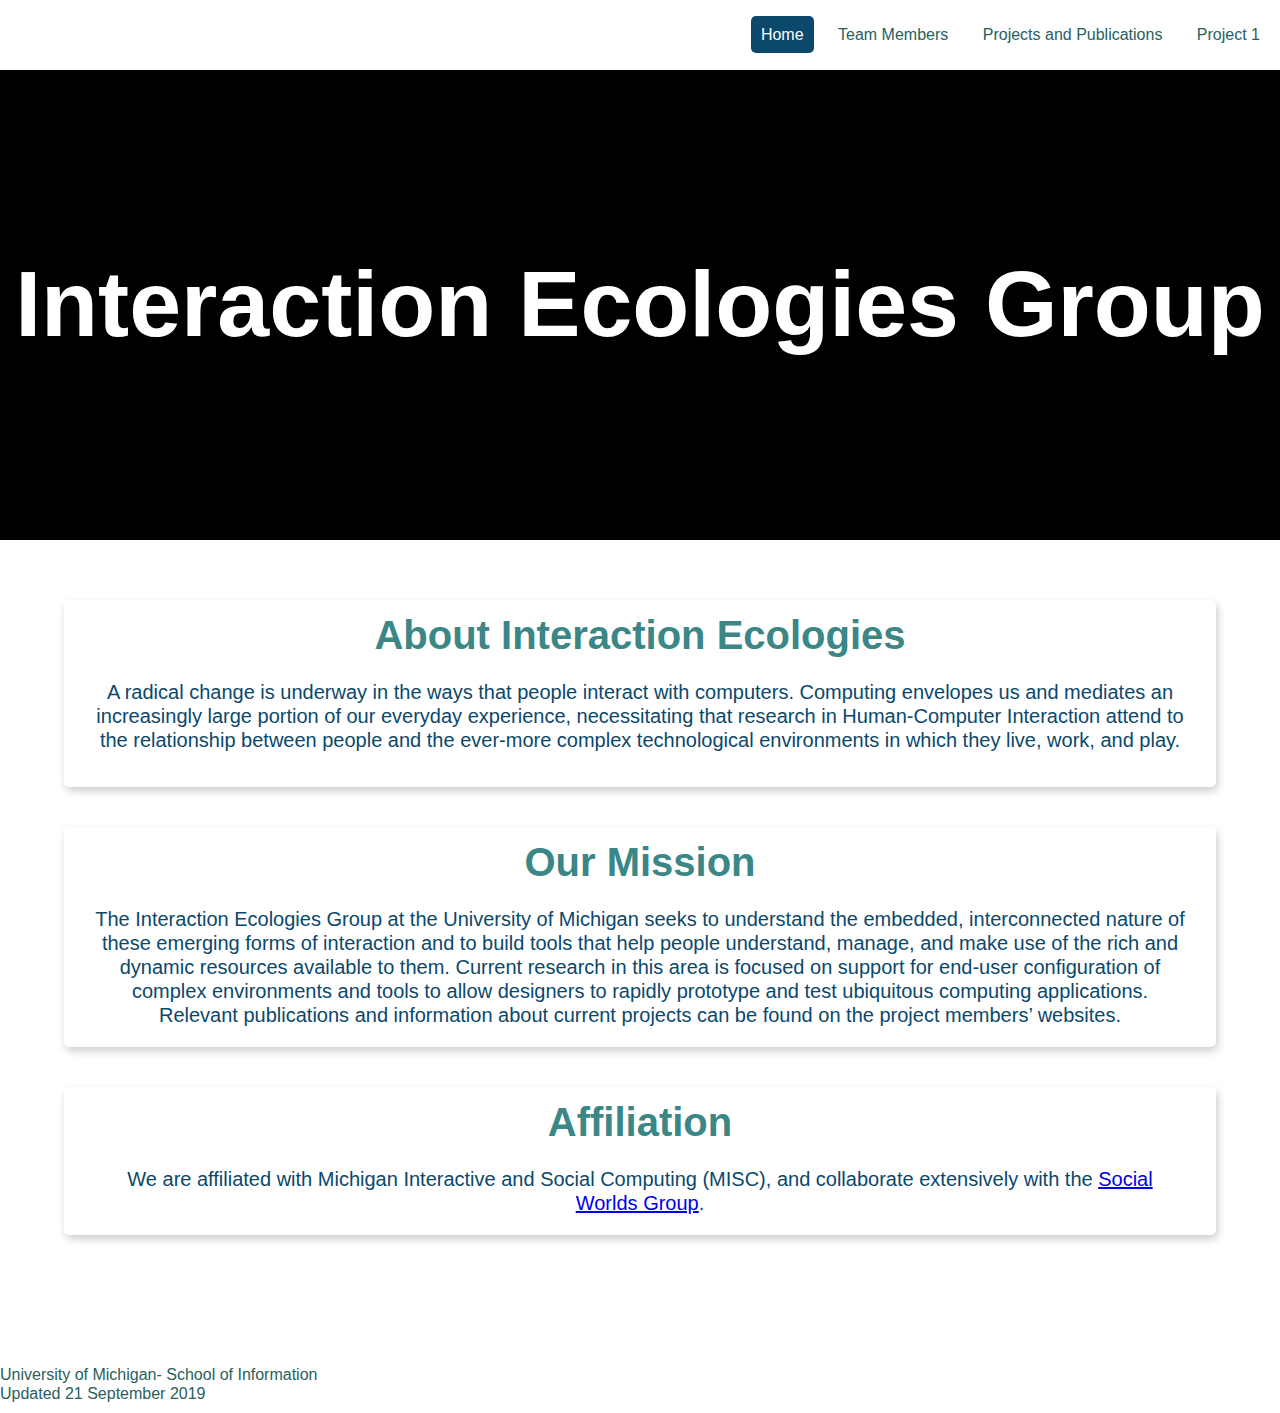
==== commit 36f8d26e: "Fixed skip to main link" ====
--- a/index.html
+++ b/index.html
@@ -40,8 +40,8 @@
     <!-- <div class="index_pic">
       <img src="images/indextrees.jpg" class="indextrees" alt="picture of North Quad"/>
     </div> -->
-    <div class="index_fraction">
-      <div class="card about">
+    <main id="main" class="index_fraction">
+      <div class="card about" id = "main">
         <h2>About Interaction Ecologies</h2>
         <p>A radical change is underway in the ways that people interact with computers. Computing envelopes us and mediates an increasingly large portion of our everyday experience, necessitating that research in Human-Computer Interaction attend to the relationship between people and the ever-more complex technological environments in which they live, work, and play.</p>
       </div>
@@ -54,7 +54,7 @@
         <p>We are affiliated with Michigan Interactive and Social Computing (MISC), and collaborate extensively with the
           <a href="https://socialworldsresearch.org/">Social Worlds Group</a>.</p>
         </div>
-      </div>
+      </main>
     <footer>
       <p>University of Michigan- School of Information<br/>
         Updated 21 September 2019</p>
--- a/css/style.css
+++ b/css/style.css
@@ -91,6 +91,7 @@
 .card-text {
   padding: 20px;
   color: #252525;
+  text-align: left;
 }
 .publication-links p {
   margin-bottom: 10px;
@@ -273,22 +274,19 @@
 
 .abstract h2{
 	color: #3B8686;
-	padding-bottom: 20px;
-	font-size: 24px;
-	text-decoration: underline;
+	padding-bottom: 10px;
+	font-size: 45px;
 }
 .video h2{
 	padding-top: 20px;color: #3B8686;
-	padding-bottom: 20px;
-	font-size: 24px;
-	text-decoration: underline;
+	padding-bottom: 30px;
+	font-size: 45px;
 }
 
 .talk h2{
 	color: #3B8686;
-	padding-bottom: 20px;
-	font-size: 24px;
-	text-decoration: underline;
+	padding-bottom: 30px;
+	font-size: 45px;
 }
 footer{
 	grid-row: -1/ span 1;
@@ -342,7 +340,7 @@
 
   display: grid;
   grid-row-gap: 30px;
-  grid-template-rows: 425px 425px 425px 425px 425px 425px;
+  grid-template-rows: 425px 425px 425px 425px 445px 445px;
 }
 
 #mark-newman {
@@ -384,7 +382,8 @@
   text-align: center;
   color: #252525;
 }
-.paragraph h2, p {
+.paragraph h2, .paragraph p {
+  padding-top: 20px;
   text-align: center;
 }
 
@@ -403,7 +402,7 @@
   padding-bottom: 10px;
   line-height: 1.2;
 }
-.people h2 {
+.people h2 a{
   font-size: 30px;
   font-family: 'Raleway', sans-serif;
 }
@@ -420,14 +419,13 @@
   color: #79BD9A;
 }
 .icons {
-  padding-left: 7px;
-  padding-top: 17px;
+  padding-top: 24px;
 }
 .icons a {
   text-decoration: none;
   color: white;
   background-color: #0B486B;
-  padding: 11px;
+  padding: 12px;
   border-radius: 10px;
 }
 
@@ -450,7 +448,7 @@
   display: block;
   margin-left: auto;
   margin-right: auto;
-  box-shadow: 0 4px 8px 0 rgba(0,0,0,0.2);
+  box-shadow: 2px 4px 8px 0 rgba(0,0,0,0.2);
   transition: 0.3s;
   width: 90%;
   border-radius: 5px;
@@ -464,13 +462,17 @@
 }
 
 .about h2{
-  padding-top: 5px;
+  padding-top: 15px;
+  padding-bottom: 5px;
+  font-size: 20pt;
+  color: #3B8686;
 }
 
 .about p{
   font-size: 17px;
   padding-left: 5px;
   padding-right: 5px;
+  padding-bottom: 15px;
 }
 
 .us {
@@ -482,13 +484,17 @@
 }
 
 .us h3{
-  padding-top: 5px;
+  padding-top: 15px;
+  padding-bottom: 5px;
+  font-size: 20pt;
+  color: #3B8686;
 }
 
 .us p{
   font-size: 17px;
   padding-left: 5px;
   padding-right: 5px;
+  padding-bottom: 15px;
 }
 
 .affiliation {
@@ -500,16 +506,20 @@
 }
 
 .affiliation h4{
-  padding-top: 5px;
+  padding-top: 15px;
+  padding-bottom: 5px;
+  font-size: 20pt;
+  color: #3B8686;
 }
 
 .affiliation p{
   font-size: 17px;
   padding-left: 5px;
   padding-right: 5px;
+  padding-bottom: 15px;
 }
 footer {
-  color: #3B8686;
+  color: #296060;
 }
 /* End of mobile view */
 
@@ -538,7 +548,7 @@
 nav a {
   text-decoration: none;
   padding: 10px;
-  color: #3B8686;
+  color: #296060;
   border-radius: 5px;
 }
 nav a.active, nav a:hover {
@@ -553,7 +563,7 @@
   position: absolute;
   float: left;
   top: 0;
-  margin-top: 25px;
+ /* margin-top: 20px;*/
 }
 #top-title {
   background-color: white;
@@ -716,7 +726,7 @@
 .index_fraction{
   grid-template-columns: 1fr;
   grid-template-rows: .85fr 1fr .40fr;
-  grid-row-gap: 20px;
+  grid-row-gap: 40px;
 }
 .about{
   grid-column: 1/ -1;
@@ -727,7 +737,10 @@
 }
 
 .about h2{
-  padding-top: 5px;
+  padding-top: 15px;
+  padding-bottom: 20px;
+  font-size: 30pt;
+  color: #3B8686;
 }
 
 .about p{
@@ -735,6 +748,7 @@
   padding-right: 30px;
   font-size: 20px;
   padding-top: 5px;
+  padding-bottom: 20px;
 }
 
 .us {
@@ -744,7 +758,10 @@
 }
 
 .us h3{
-  padding-top: 5px;
+  padding-top: 15px;
+  padding-bottom: 20px;
+  font-size: 30pt;
+  color: #3B8686;
 }
 
 .us p{
@@ -752,6 +769,7 @@
   padding-right: 30px;
   font-size: 20px;
   padding-top: 5px;
+  padding-bottom: 20px;
 }
 
 .affiliation {
@@ -761,7 +779,10 @@
 }
 
 .affiliation h4{
-  padding-top: 5px;
+  padding-top: 15px;
+  padding-bottom: 20px;
+  font-size: 30pt;
+  color: #3B8686;
 }
 
 .affiliation p{
@@ -769,6 +790,7 @@
   padding-right: 30px;
   font-size: 20px;
   padding-top: 5px;
+  padding-bottom: 20px;
 }
 }
 /* End of desktop view */
